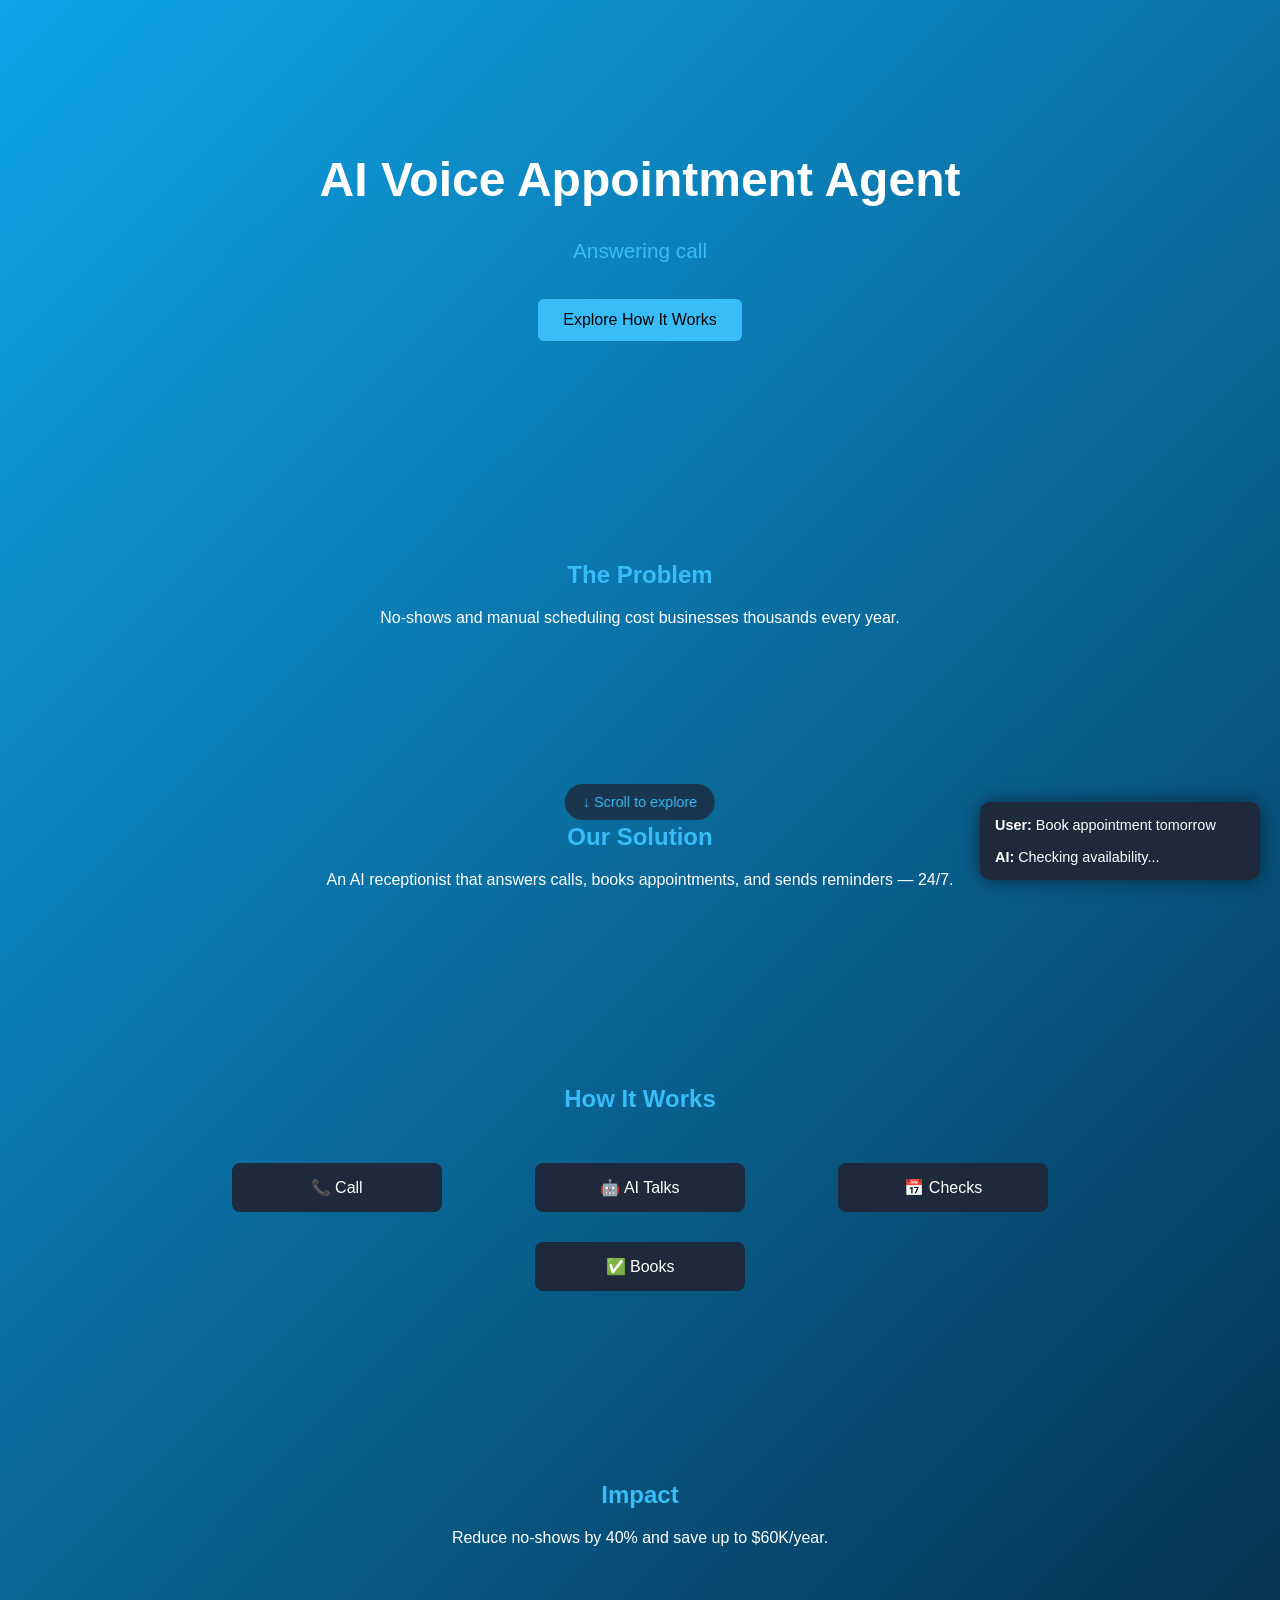
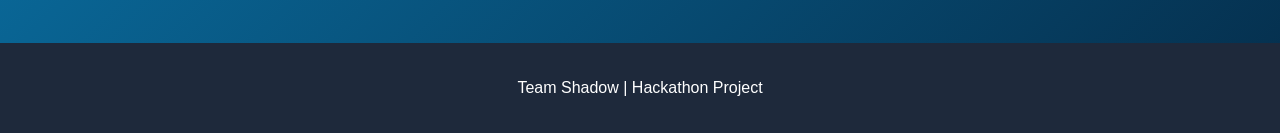
==== index.html @ 1639a1af "Add files via upload" ====
<!DOCTYPE html>
<html lang="en">
<head>
<meta charset="UTF-8">
<title>AI Voice Appointment Agent</title>
<link rel="stylesheet" href="styles.css">

<style>

/* 🌌 Animated gradient background */
body {
  margin: 0;
  font-family: Arial, sans-serif;
  color: white;
  background: linear-gradient(-45deg, #0f172a, #1e293b, #020617, #0ea5e9);
  background-size: 400% 400%;
  animation: gradientBG 12s ease infinite;
}

@keyframes gradientBG {
  0% { background-position: 0% }
  50% { background-position: 100% }
  100% { background-position: 0% }
}

/* HERO */
.hero {
  text-align: center;
  padding: 120px 20px;
}

.hero h1 {
  font-size: 3rem;
}

.typing {
  color: #38bdf8;
  font-size: 1.3rem;
  margin-top: 10px;
  height: 30px;
}

.btn {
  display: inline-block;
  margin-top: 30px;
  padding: 12px 25px;
  background: #38bdf8;
  color: black;
  text-decoration: none;
  border-radius: 6px;
  transition: 0.3s;
}

.btn:hover {
  transform: scale(1.1);
}

/* Sections */
section {
  padding: 80px 20px;
  max-width: 900px;
  margin: auto;
  text-align: center;
}

/* Scroll animation */
.fade {
  opacity: 0;
  transform: translateY(40px);
  transition: all 0.8s ease;
}

.fade.show {
  opacity: 1;
  transform: translateY(0);
}

/* Flow cards */
.flow {
  display: flex;
  justify-content: space-around;
  flex-wrap: wrap;
  margin-top: 40px;
}

.card {
  background: rgba(255,255,255,0.05);
  padding: 20px;
  margin: 10px;
  border-radius: 12px;
  width: 180px;
  transition: 0.3s;
}

.card:hover {
  transform: translateY(-10px) scale(1.05);
}

/* Floating chat demo */
.chatbox {
  position: fixed;
  bottom: 20px;
  right: 20px;
  background: #1e293b;
  padding: 15px;
  border-radius: 10px;
  width: 250px;
  font-size: 0.9rem;
  box-shadow: 0 0 20px rgba(0,0,0,0.5);
  animation: float 3s infinite ease-in-out;
}

@keyframes float {
  0%,100% { transform: translateY(0); }
  50% { transform: translateY(-10px); }
}

footer {
  text-align: center;
  padding: 20px;
}

</style>
</head>

<body>

<!-- HERO -->
<div class="hero">
  <h1>AI Voice Appointment Agent</h1>
  <div class="typing" id="typing"></div>
  <a href="details.html" class="btn">Explore How It Works</a>
</div>

<!-- PROBLEM -->
<section class="fade">
  <h2>The Problem</h2>
  <p>No-shows and manual scheduling cost businesses thousands every year.</p>
</section>

<!-- SOLUTION -->
<section class="fade">
  <h2>Our Solution</h2>
  <p>An AI receptionist that answers calls, books appointments, and sends reminders — 24/7.</p>
</section>

<!-- HOW IT WORKS -->
<section class="fade">
  <h2>How It Works</h2>

  <div class="flow">
    <div class="card">📞 Call</div>
    <div class="card">🤖 AI Talks</div>
    <div class="card">📅 Checks</div>
    <div class="card">✅ Books</div>
  </div>
</section>

<!-- IMPACT -->
<section class="fade">
  <h2>Impact</h2>
  <p>Reduce no-shows by 40% and save up to $60K/year.</p>
</section>

<!-- FLOATING CHAT DEMO -->
<div class="chatbox" id="chatbox">
  <strong>User:</strong> Book appointment tomorrow<br><br>
  <strong>AI:</strong> Checking availability...
</div>

<footer>
  <p>Team Shadow | Hackathon Project</p>
</footer>

<script>

// ✨ Typing animation
const text = [
  "Answering calls like a human...",
  "Booking appointments instantly...",
  "Reducing no-shows with AI..."
];

let i = 0, j = 0, current = "", isDeleting = false;

function type() {
  current = text[i];
  
  if (!isDeleting) {
    document.getElementById("typing").innerHTML = current.substring(0, j++);
    if (j > current.length) {
      isDeleting = true;
      setTimeout(type, 1000);
      return;
    }
  } else {
    document.getElementById("typing").innerHTML = current.substring(0, j--);
    if (j === 0) {
      isDeleting = false;
      i = (i + 1) % text.length;
    }
  }

  setTimeout(type, isDeleting ? 40 : 80);
}

type();

// 👀 Scroll animations
const fades = document.querySelectorAll(".fade");

window.addEventListener("scroll", () => {
  fades.forEach(fade => {
    const top = fade.getBoundingClientRect().top;
    if (top < window.innerHeight - 100) {
      fade.classList.add("show");
    }
  });
});

// 💬 Fake chat progression
setTimeout(() => {
  document.getElementById("chatbox").innerHTML =
    "<strong>User:</strong> Book appointment tomorrow<br><br><strong>AI:</strong> I found a slot at 5 PM. Confirm?";
}, 3000);

setTimeout(() => {
  document.getElementById("chatbox").innerHTML +=
    "<br><br><strong>User:</strong> Yes";
}, 6000);

setTimeout(() => {
  document.getElementById("chatbox").innerHTML +=
    "<br><br><strong>AI:</strong> Appointment confirmed ✅";
}, 9000);

</script>
<div id="scrollHint">
  ↓ Scroll to explore
</div>
</body>
</html>
---- styles.css ----
body {
  font-family: Arial, sans-serif;
  margin: 0;
  background: #0f172a;
  color: #e2e8f0;
}

header {
  text-align: center;
  padding: 60px 20px;
  background: #1e293b;
}

h1 {
  font-size: 2.5rem;
}

h2 {
  color: #38bdf8;
}

section {
  padding: 40px;
  max-width: 900px;
  margin: auto;
}

.btn {
  display: inline-block;
  padding: 10px 20px;
  background: #38bdf8;
  color: black;
  text-decoration: none;
  margin-top: 20px;
  border-radius: 5px;
}

.flow {
  display: flex;
  justify-content: space-between;
  flex-wrap: wrap;
  gap: 10px;
}

.flow div {
  background: #1e293b;
  padding: 15px;
  border-radius: 8px;
}

footer {
  text-align: center;
  padding: 20px;
  background: #1e293b;
}

.flow-container {
  display: flex;
  flex-direction: column;
  align-items: center;
}

.step-box {
  background: #1e293b;
  padding: 20px;
  border-radius: 10px;
  width: 320px;
  text-align: center;
}

.arrow {
  font-size: 30px;
  margin: 10px 0;
  opacity: 0;
  transition: opacity 0.5s ease;
}

.step {
  opacity: 0;
  transform: translateY(20px);
  transition: all 0.6s ease;
}

.step.visible {
  opacity: 1;
  transform: translateY(0);
}

.arrow.visible {
  opacity: 1;
}

#scrollHint {
  position: fixed;
  bottom: 80px;
  left: 50%;
  transform: translateX(-50%);
  background: rgba(30, 41, 59, 0.8);
  color: #38bdf8;
  padding: 10px 18px;
  border-radius: 20px;
  font-size: 0.9rem;
  backdrop-filter: blur(8px);
  animation: bounce 1.5s infinite;
  z-index: 1000;
  transition: opacity 0.5s ease;
}

/* Smooth bounce */
@keyframes bounce {
  0%, 100% { transform: translate(-50%, 0); }
  50% { transform: translate(-50%, -8px); }
}
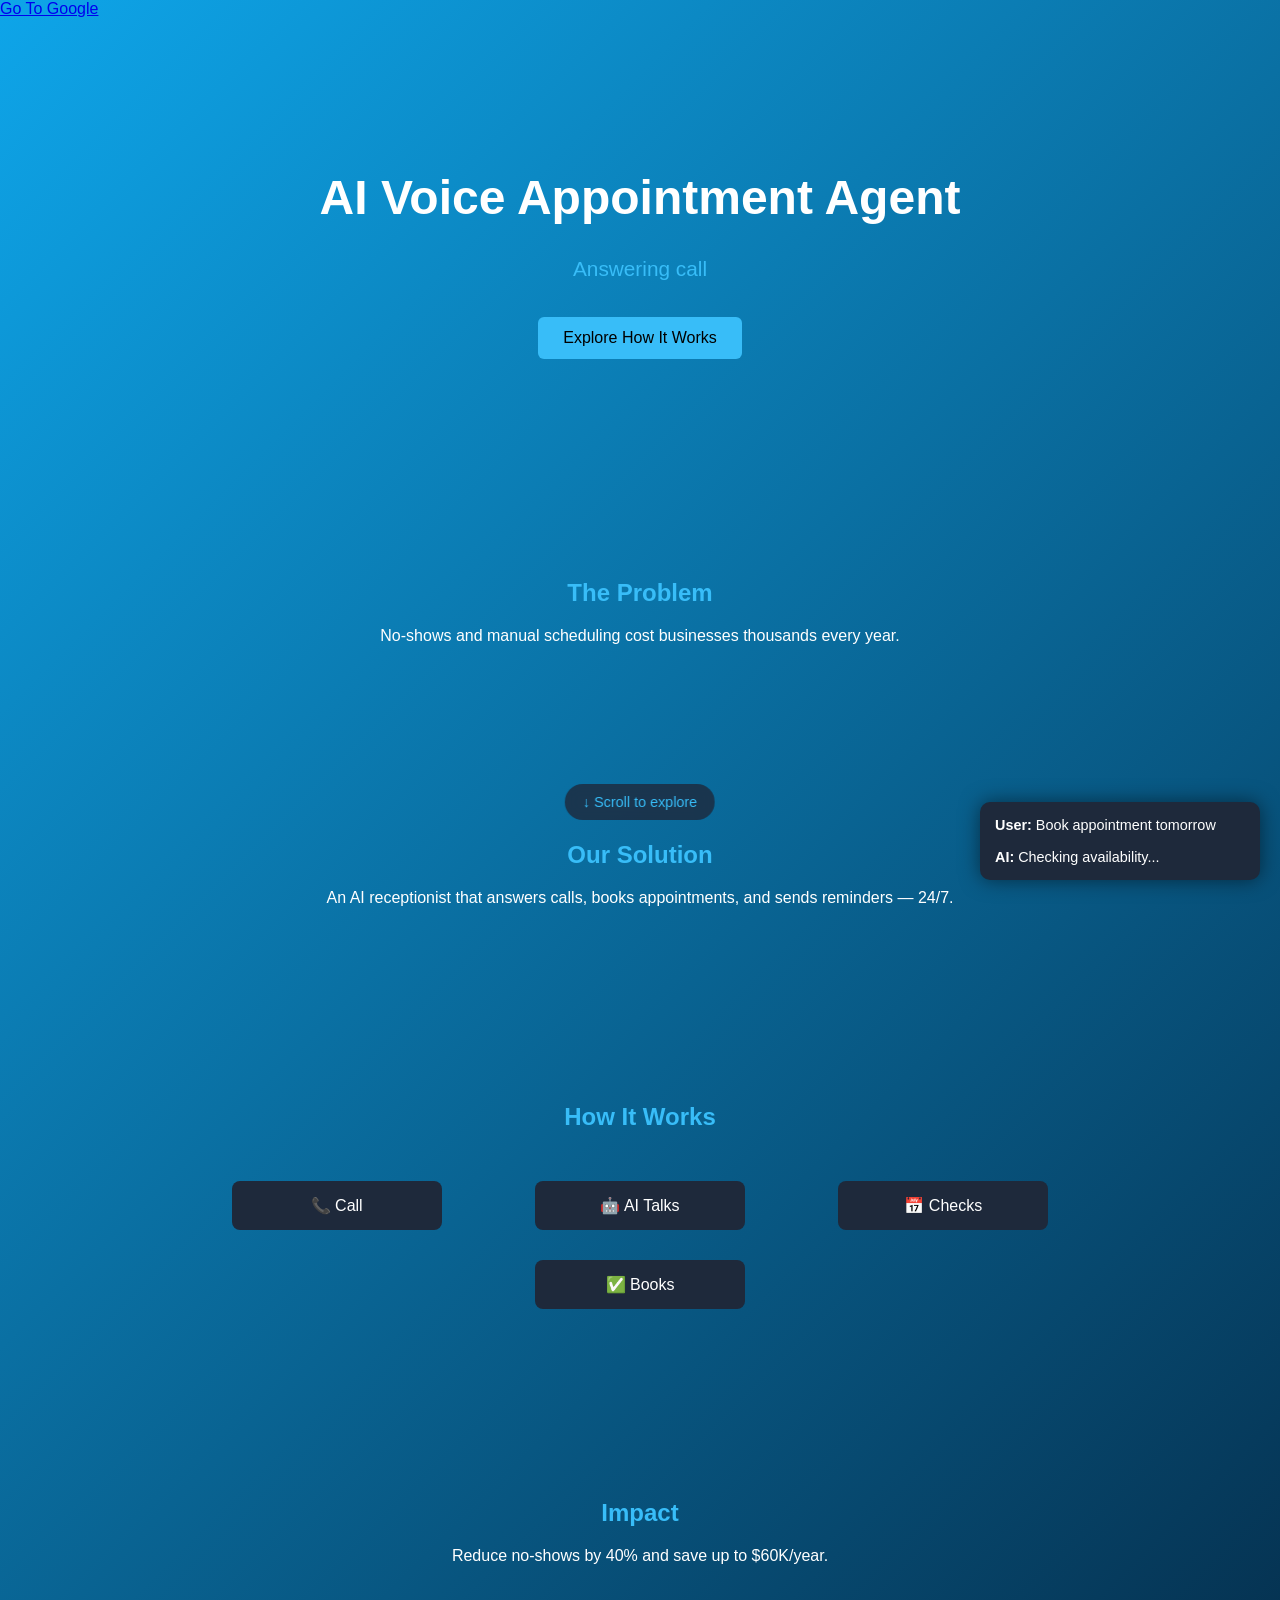
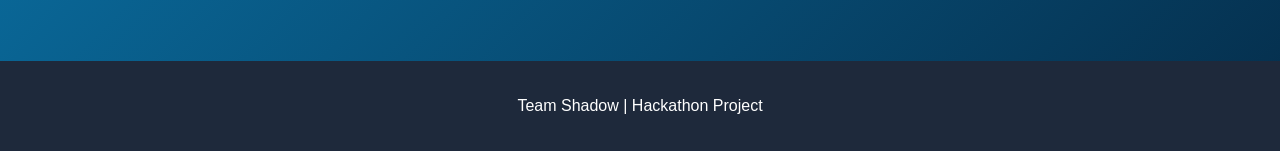
==== commit d445a349: "Test to see if backup changes" ====
--- a/index.html
+++ b/index.html
@@ -124,7 +124,7 @@
 </head>
 
 <body>
-
+<a href = "google.com">Go To Google</a>
 <!-- HERO -->
 <div class="hero">
   <h1>AI Voice Appointment Agent</h1>
@@ -239,4 +239,4 @@
   ↓ Scroll to explore
 </div>
 </body>
-</html>+</html>
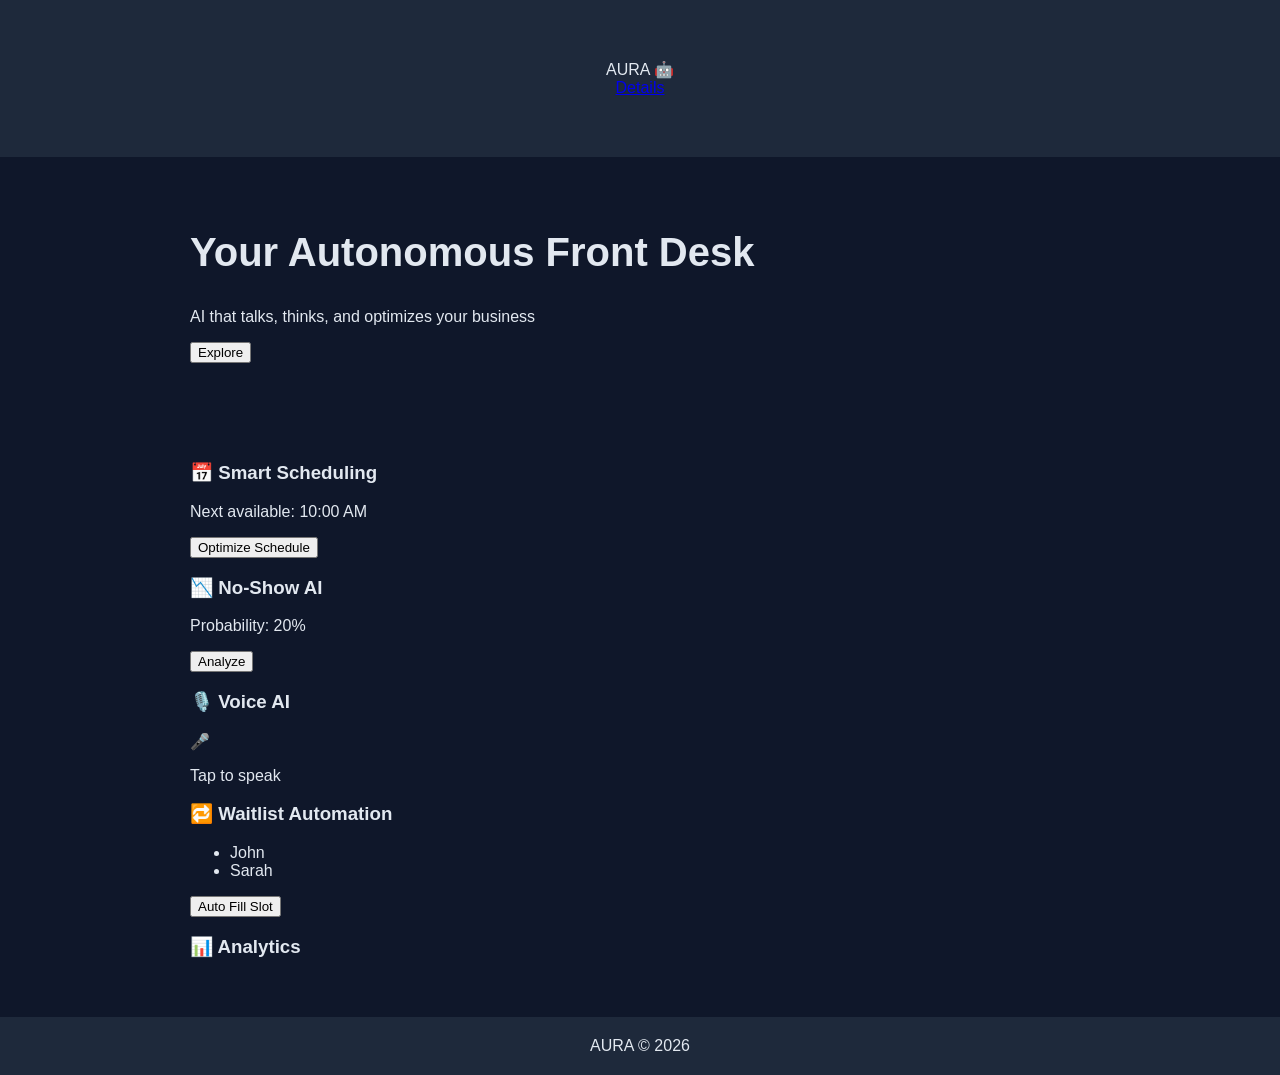
==== commit a667f44f: "Replace AI Voice Appointment Agent with AURA" ====
--- a/index.html
+++ b/index.html
@@ -1,242 +1,138 @@
+<!-- ========================= index.html ========================= -->
 <!DOCTYPE html>
 <html lang="en">
 <head>
-<meta charset="UTF-8">
-<title>AI Voice Appointment Agent</title>
-<link rel="stylesheet" href="styles.css">
+  <meta charset="UTF-8" />
+  <meta name="viewport" content="width=device-width, initial-scale=1.0" />
+  <title>AURA — Autonomous Reception</title>
+  <link href="https://fonts.googleapis.com/css2?family=Poppins:wght@300;400;600&display=swap" rel="stylesheet">
+  <link rel="stylesheet" href="styles.css" />
+</head>
+<body>
+  <div class="bg-animation"></div>
 
-<style>
+  <header class="navbar">
+    <div class="logo">AURA 🤖</div>
+    <nav>
+      <!--<a class = "redirect" href="#features">Features</a>-->
+      <a class = "redirect" href="details.html">Details</a>
+    </nav>
+  </header>
 
-/* 🌌 Animated gradient background */
-body {
-  margin: 0;
-  font-family: Arial, sans-serif;
-  color: white;
-  background: linear-gradient(-45deg, #0f172a, #1e293b, #020617, #0ea5e9);
-  background-size: 400% 400%;
-  animation: gradientBG 12s ease infinite;
+  <section class="hero">
+    <h1 class="glow">Your Autonomous Front Desk</h1>
+    <p>AI that talks, thinks, and optimizes your business</p>
+    <button onclick="redirect()">Explore</button>
+  </section>
+
+  <section id="features" class="features">
+
+    <!-- Smart Scheduling -->
+    <div class="card">
+      <h3>📅 Smart Scheduling</h3>
+      <div class="mock">
+        <p id="schedule">Next available: 10:00 AM</p>
+        <button onclick="optimize()">Optimize Schedule</button>
+      </div>
+    </div>
+
+    <!-- No Show Predictor -->
+    <div class="card">
+      <h3>📉 No-Show AI</h3>
+      <div class="mock">
+        <p>Probability: <span id="prob">20%</span></p>
+        <div class="bar"><div id="barFill"></div></div>
+        <button onclick="predict()">Analyze</button>
+      </div>
+    </div>
+
+    <!-- Voice AI -->
+    <div class="card">
+      <h3>🎙️ Voice AI</h3>
+      <div class="mock center">
+        <div id="voiceUI" class="mic" onclick="startVoice()">🎤</div>
+        <p id="voiceText">Tap to speak</p>
+      </div>
+    </div>
+
+    <!-- Waitlist -->
+    <div class="card">
+      <h3>🔁 Waitlist Automation</h3>
+      <div class="mock">
+        <ul id="waitlist">
+          <li>John</li>
+          <li>Sarah</li>
+        </ul>
+        <button onclick="fillSlot()">Auto Fill Slot</button>
+      </div>
+    </div>
+
+    <!-- Analytics -->
+    <div class="card">
+      <h3>📊 Analytics</h3>
+      <div class="mock">
+        <div class="chart">
+          <div class="barcol" style="height:40%"></div>
+          <div class="barcol" style="height:70%"></div>
+          <div class="barcol" style="height:50%"></div>
+          <div class="barcol" style="height:90%"></div>
+          <div class="barcol" style="height:60%"></div>
+        </div>
+      </div>
+    </div>
+
+  </section>
+
+  <footer>AURA © 2026</footer>
+
+<script>
+function redirect(){
+  window.location.replace("details.html")
 }
 
-@keyframes gradientBG {
-  0% { background-position: 0% }
-  50% { background-position: 100% }
-  100% { background-position: 0% }
+function scrollToFeatures(){ document.getElementById('features').scrollIntoView({behavior:'smooth'}); }
+
+function optimize(){
+  document.getElementById('schedule').innerText = "Optimized: 9:30 AM (Higher efficiency)";
 }
 
-/* HERO */
-.hero {
-  text-align: center;
-  padding: 120px 20px;
+function predict(){
+  let val = Math.floor(Math.random()*100);
+  document.getElementById('prob').innerText = val + "%";
+  document.getElementById('barFill').style.width = val + "%";
 }
 
-.hero h1 {
-  font-size: 3rem;
+function fillSlot(){
+  let li = document.createElement('li');
+  li.innerText = "Auto-filled user accepted slot";
+  document.getElementById('waitlist').appendChild(li);
 }
 
-.typing {
-  color: #38bdf8;
-  font-size: 1.3rem;
-  margin-top: 10px;
-  height: 30px;
+function startVoice(){
+  let voiceUI = document.getElementById('voiceUI');
+  let text = document.getElementById('voiceText');
+
+  voiceUI.classList.remove('mic');
+  voiceUI.classList.add('wave');
+  voiceUI.innerText = "";
+  text.innerText = "Listening...";
+
+  setTimeout(()=>{
+    text.innerText = "Processing...";
+  },1500);
+
+  setTimeout(()=>{
+    let date = new Date();
+    date.setDate(date.getDate() + Math.floor(Math.random()*5));
+    let time = Math.floor(Math.random()*12)+8;
+    text.innerText = `Slot confirmed at ${date.toDateString()} ${time}:00`;
+
+    voiceUI.classList.remove('wave');
+    voiceUI.classList.add('mic');
+    voiceUI.innerText = "🎤";
+  },3000);
 }
+</script>
 
-.btn {
-  display: inline-block;
-  margin-top: 30px;
-  padding: 12px 25px;
-  background: #38bdf8;
-  color: black;
-  text-decoration: none;
-  border-radius: 6px;
-  transition: 0.3s;
-}
-
-.btn:hover {
-  transform: scale(1.1);
-}
-
-/* Sections */
-section {
-  padding: 80px 20px;
-  max-width: 900px;
-  margin: auto;
-  text-align: center;
-}
-
-/* Scroll animation */
-.fade {
-  opacity: 0;
-  transform: translateY(40px);
-  transition: all 0.8s ease;
-}
-
-.fade.show {
-  opacity: 1;
-  transform: translateY(0);
-}
-
-/* Flow cards */
-.flow {
-  display: flex;
-  justify-content: space-around;
-  flex-wrap: wrap;
-  margin-top: 40px;
-}
-
-.card {
-  background: rgba(255,255,255,0.05);
-  padding: 20px;
-  margin: 10px;
-  border-radius: 12px;
-  width: 180px;
-  transition: 0.3s;
-}
-
-.card:hover {
-  transform: translateY(-10px) scale(1.05);
-}
-
-/* Floating chat demo */
-.chatbox {
-  position: fixed;
-  bottom: 20px;
-  right: 20px;
-  background: #1e293b;
-  padding: 15px;
-  border-radius: 10px;
-  width: 250px;
-  font-size: 0.9rem;
-  box-shadow: 0 0 20px rgba(0,0,0,0.5);
-  animation: float 3s infinite ease-in-out;
-}
-
-@keyframes float {
-  0%,100% { transform: translateY(0); }
-  50% { transform: translateY(-10px); }
-}
-
-footer {
-  text-align: center;
-  padding: 20px;
-}
-
-</style>
-</head>
-
-<body>
-<a href = "google.com">Go To Google</a>
-<!-- HERO -->
-<div class="hero">
-  <h1>AI Voice Appointment Agent</h1>
-  <div class="typing" id="typing"></div>
-  <a href="details.html" class="btn">Explore How It Works</a>
-</div>
-
-<!-- PROBLEM -->
-<section class="fade">
-  <h2>The Problem</h2>
-  <p>No-shows and manual scheduling cost businesses thousands every year.</p>
-</section>
-
-<!-- SOLUTION -->
-<section class="fade">
-  <h2>Our Solution</h2>
-  <p>An AI receptionist that answers calls, books appointments, and sends reminders — 24/7.</p>
-</section>
-
-<!-- HOW IT WORKS -->
-<section class="fade">
-  <h2>How It Works</h2>
-
-  <div class="flow">
-    <div class="card">📞 Call</div>
-    <div class="card">🤖 AI Talks</div>
-    <div class="card">📅 Checks</div>
-    <div class="card">✅ Books</div>
-  </div>
-</section>
-
-<!-- IMPACT -->
-<section class="fade">
-  <h2>Impact</h2>
-  <p>Reduce no-shows by 40% and save up to $60K/year.</p>
-</section>
-
-<!-- FLOATING CHAT DEMO -->
-<div class="chatbox" id="chatbox">
-  <strong>User:</strong> Book appointment tomorrow<br><br>
-  <strong>AI:</strong> Checking availability...
-</div>
-
-<footer>
-  <p>Team Shadow | Hackathon Project</p>
-</footer>
-
-<script>
-
-// ✨ Typing animation
-const text = [
-  "Answering calls like a human...",
-  "Booking appointments instantly...",
-  "Reducing no-shows with AI..."
-];
-
-let i = 0, j = 0, current = "", isDeleting = false;
-
-function type() {
-  current = text[i];
-  
-  if (!isDeleting) {
-    document.getElementById("typing").innerHTML = current.substring(0, j++);
-    if (j > current.length) {
-      isDeleting = true;
-      setTimeout(type, 1000);
-      return;
-    }
-  } else {
-    document.getElementById("typing").innerHTML = current.substring(0, j--);
-    if (j === 0) {
-      isDeleting = false;
-      i = (i + 1) % text.length;
-    }
-  }
-
-  setTimeout(type, isDeleting ? 40 : 80);
-}
-
-type();
-
-// 👀 Scroll animations
-const fades = document.querySelectorAll(".fade");
-
-window.addEventListener("scroll", () => {
-  fades.forEach(fade => {
-    const top = fade.getBoundingClientRect().top;
-    if (top < window.innerHeight - 100) {
-      fade.classList.add("show");
-    }
-  });
-});
-
-// 💬 Fake chat progression
-setTimeout(() => {
-  document.getElementById("chatbox").innerHTML =
-    "<strong>User:</strong> Book appointment tomorrow<br><br><strong>AI:</strong> I found a slot at 5 PM. Confirm?";
-}, 3000);
-
-setTimeout(() => {
-  document.getElementById("chatbox").innerHTML +=
-    "<br><br><strong>User:</strong> Yes";
-}, 6000);
-
-setTimeout(() => {
-  document.getElementById("chatbox").innerHTML +=
-    "<br><br><strong>AI:</strong> Appointment confirmed ✅";
-}, 9000);
-
-</script>
-<div id="scrollHint">
-  ↓ Scroll to explore
-</div>
 </body>
 </html>
